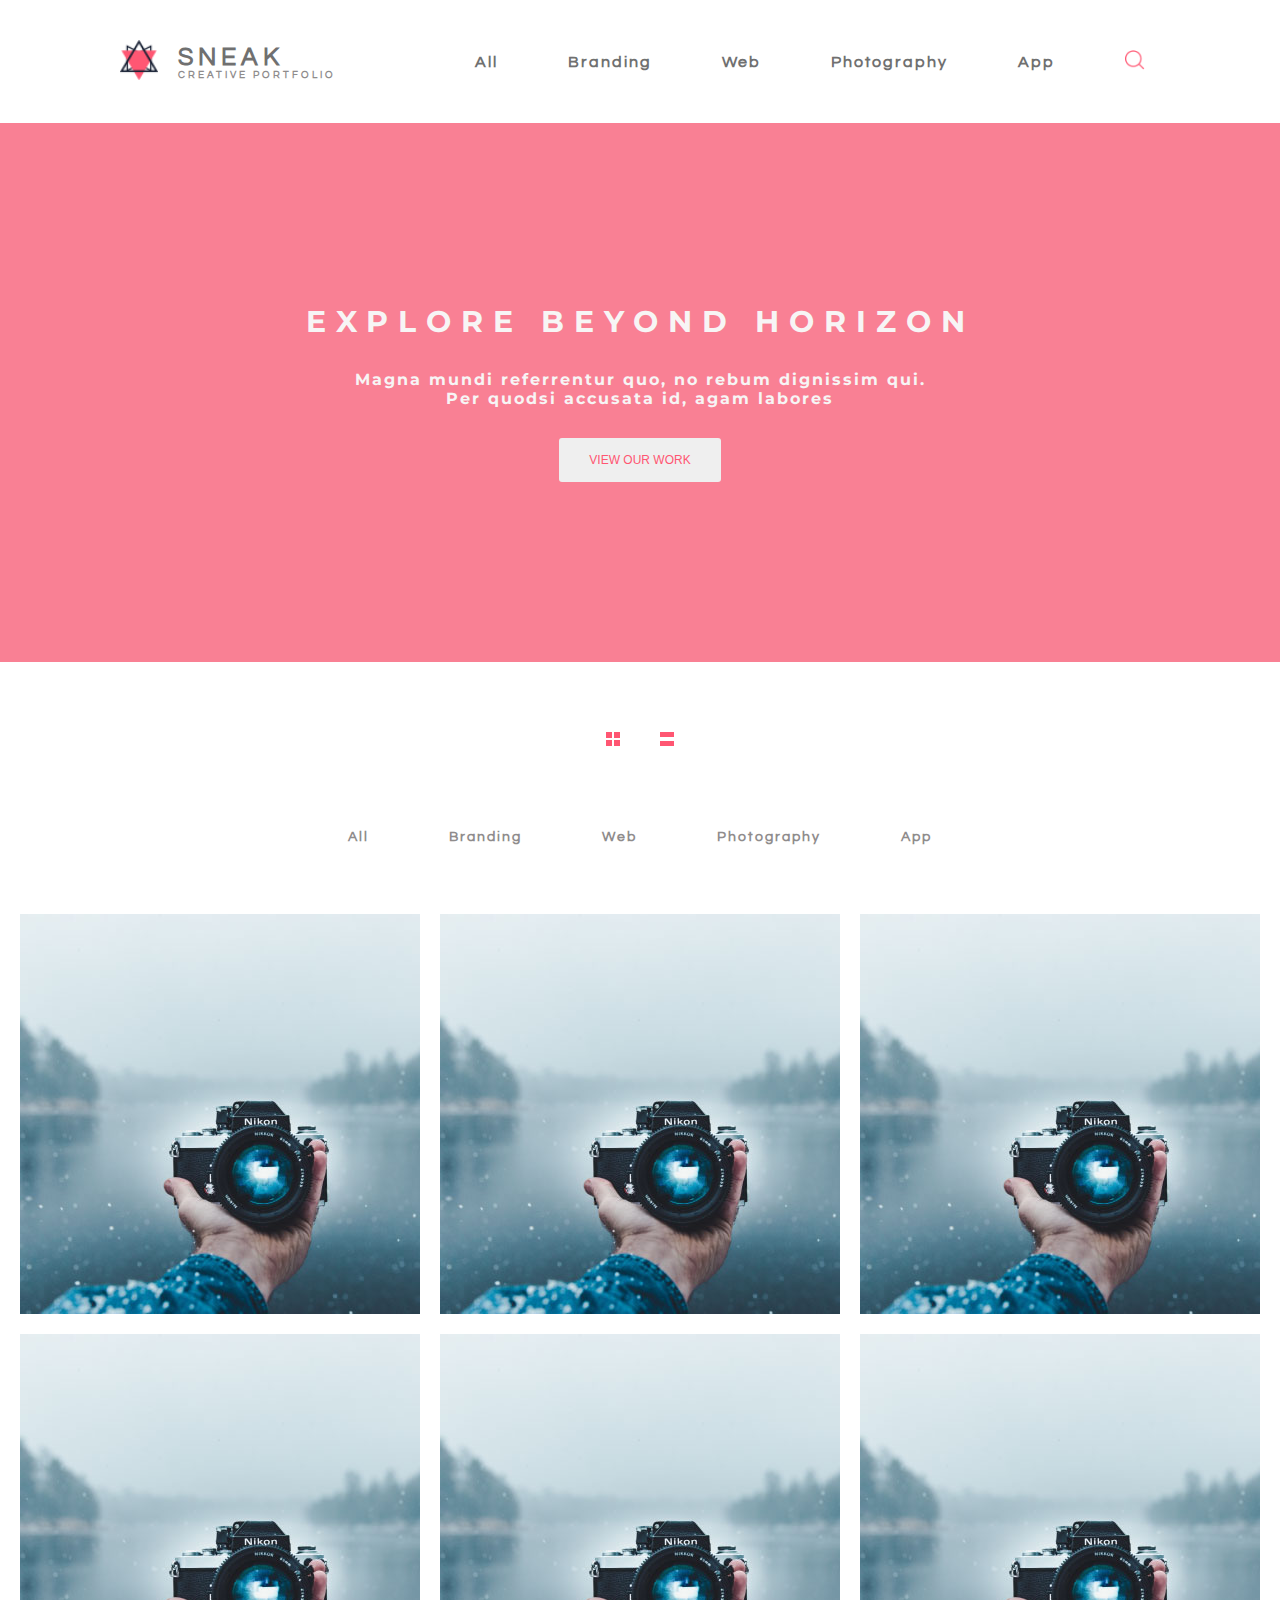
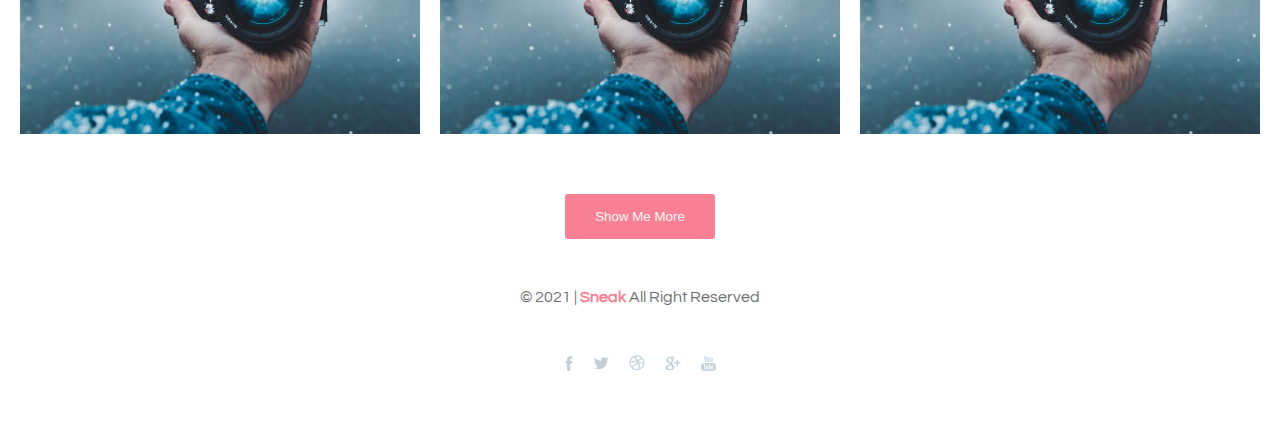
==== index.html @ 8308878c "first commit" ====
<!DOCTYPE html>
<html lang="en">

    <head>
        <meta charset="UTF-8">
        <meta http-equiv="X-UA-Compatible" content="IE=edge">
        <meta name="viewport" content="width=device-width, initial-scale=1.0">
        <link rel="stylesheet" href="./css/styles.css">
        <link rel="preconnect" href="https://fonts.gstatic.com">
        <link href="https://fonts.googleapis.com/css2?family=Montserrat:wght@300&family=Questrial&display=swap" rel="stylesheet">

        <title>Sneak | Creative Portfolio</title>
    </head>

    <body>
        <section>
            <header class="header">
                <div class="header__brand">
                    <div class="brand-logo">
                        <figure>
                            <img src="./assets/logo.png" alt="Logo Sneak">
                        </figure>
                    </div>
                    <div class="brand-text">
                        <h1>Sneak</h1>
                        <p>Creative Portfolio</p>
                    </div>
                </div>
                <div class="header__nav">
                    <nav>
                        <ul>
                            <li class="filter all">All</li>
                            <li class="filter filter-branding">Branding</li>
                            <li class="filter filter-web">Web</li>
                            <li class="filter filter-photography">Photography</li>
                            <li class="filter filter-app">App</li>
                            <li class="nav-search"><img src="./assets/search-icon.png" alt="search icon"></li>
                        </ul>
                    </nav>
                </div>
            </header>
        </section>
        <section class="hero">
            <div class="hero__area">
                <div class="area-title">
                    <h2>Explore Beyond Horizon</h2>
                </div>
                <div class="area-text">
                    <p>Magna mundi referrentur quo, no rebum dignissim qui.</p>
                    <p>Per quodsi accusata id, agam labores</p>
                </div>
                <div class="area-button">
                    <button>View Our Work</button>
                </div>
            </div>
        </section>
        <section class="filter">
            <div>
                <figure>
                    <img src="./assets/block-icon.png" alt="icon filter block">
                </figure>
            </div>
            <div>
                <figure>
                    <img src="./assets/column-icon.png" alt="icon filter column">
                </figure>
            </div>
        </section>
        <section class="categories">
            <div class="categories__filter" id="categories__filter">
                <a href="#categories__filter">
                    <div>
                        <h3 class="filter-all">All</h3>
                    </div>
                </a>
                <a href="#categories__filter">
                    <div>
                        <h3 class="filter-branding">Branding</h3>
                    </div>
                </a>
                <a href="#categories__filter">
                    <div>
                        <h3 class="filter-web">Web</h3>
                    </div>
                </a>
                <a href="#categories__filter">
                    <div>
                        <h3 class="filter-photography">Photography</h3>
                    </div>
                </a>
                <a href="#categories__filter">
                    <div>
                        <h3 class="filter-app">App</h3>
                    </div>
                </a>
            </div>
        </div>
    </body>
</html></section><section class="projects">
<div class="projects__canva">
    <div class="canva-img">
        <div class="info">
            <h3 class="title">Título</h3>
            <hr>
            <p class="description">lorem ipsum d</p>
        </div>
    </div>
    <div class="canva-img">
        <div class="info">
            <h3 class="title">Título</h3>
            <hr>
            <p class="description">lorem ipsum d</p>
        </div>
    </div>
    <div class="canva-img">
        <div class="info">
            <h3 class="title">Título</h3>
            <hr>
            <p class="description">lorem ipsum d</p>
        </div>
    </div>
    <div class="canva-img">
        <div class="info">
            <h3 class="title">Título</h3>
            <hr>
            <p class="description">lorem ipsum d</p>
        </div>
    </div>
    <div class="canva-img">
        <div class="info">
            <h3 class="title">Título</h3>
            <hr>
            <p class="description">lorem ipsum d</p>
        </div>
    </div>
    <div class="canva-img">
        <div class="info">
            <h3 class="title">Título</h3>
            <hr>
            <p class="description">lorem ipsum d</p>
        </div>
    </div>
</div></section><section class="more">
<div>
    <button>Show Me More</button>
</div></section><section class="footer">
<div class="footer__copyright">
    <p>© 2021 |
        <strong>Sneak</strong>
        All Right Reserved</p>
</div>
<div class="footer__social">
    <div>
        <figure>
            <img src="./assets/facebook.png" alt="logo Facebook">
        </figure>
        <figure>
            <img src="./assets/twitter.png" alt="logo Twitter">
        </figure>
        <figure>
            <img src="./assets/dribble.png" alt="logo Dribble">
        </figure>
        <figure>
            <img src="./assets/google.png" alt="logo Google Plus">
        </figure>
        <figure>
            <img src="./assets/youtube.png" alt="logo YouTube">
        </figure>
    </div>
</div></section></body></html>
---- css/styles.css ----
* {
  scroll-behavior: smooth;
  margin: 0;
  padding: 0;
  -webkit-box-sizing: border-box;
          box-sizing: border-box;
}

body {
  margin: 10px 0;
  font-family: "Questrial", sans-serif;
  scrollbar-face-color: fuchsia;
}

::-webkit-scrollbar {
  width: 6px;
}

::-webkit-scrollbar-track {
  -webkit-box-shadow: inset 0 0 6px #f98094;
  border-radius: 5px;
}

::-webkit-scrollbar-thumb {
  border-radius: 5px;
  -webkit-box-shadow: inset 0 0 6px rgba(0, 0, 0, 0.5);
}

.header {
  font-weight: bold;
  display: -webkit-box;
  display: -ms-flexbox;
  display: flex;
  -webkit-box-align: center;
      -ms-flex-align: center;
          align-items: center;
  -webkit-box-pack: justify;
      -ms-flex-pack: justify;
          justify-content: space-between;
  margin: 40px 100px;
}

.header__brand {
  display: -webkit-box;
  display: -ms-flexbox;
  display: flex;
  -webkit-box-align: center;
      -ms-flex-align: center;
          align-items: center;
  cursor: pointer;
}

.header .brand-logo figure img {
  height: 40px;
  margin: 0 20px;
}

.header .brand-text {
  text-transform: uppercase;
}

.header .brand-text h1 {
  font-size: 25px;
  letter-spacing: 5px;
  color: #707070;
}

.header .brand-text p {
  font-size: 10px;
  letter-spacing: 3px;
  color: #8f8c8c;
}

.header__nav nav ul {
  display: -webkit-box;
  display: -ms-flexbox;
  display: flex;
  -webkit-box-align: center;
      -ms-flex-align: center;
          align-items: center;
  text-decoration: none;
  list-style: none;
}

.header__nav nav ul li {
  margin: 0 5px;
  color: #707070;
  cursor: pointer;
  padding: 10px 30px;
  border-radius: 3px;
  letter-spacing: 2px;
}

.header__nav nav ul li.filter:hover {
  background-color: #f98094;
  color: #f7f5f5;
  -webkit-transition: 0.3s;
  transition: 0.3s;
}

.header__nav nav ul li img {
  height: 20px;
}

.header__nav nav ul li img:hover {
  -webkit-transform: scale(1.2);
          transform: scale(1.2);
  -webkit-transition: 0.3s;
  transition: 0.3s;
}

.hero {
  font-family: "Montserrat", sans-serif;
  font-weight: bold;
  background-color: #f98094;
  color: #f7f5f5;
  padding: 150px 200px;
}

.hero__area {
  text-align: center;
}

.hero .area-title {
  margin: 30px;
}

.hero .area-title h2 {
  text-transform: uppercase;
  font-size: 30px;
  letter-spacing: 10px;
}

.hero .area-text {
  margin: 30px;
}

.hero .area-text p {
  letter-spacing: 2px;
}

.hero .area-button {
  margin: 30px;
}

.hero .area-button button {
  padding: 15px 30px;
  border: none;
  color: #ff5672;
  text-transform: uppercase;
  font-size: 12px;
  cursor: pointer;
  border-radius: 3px;
}

.hero .area-button button:hover {
  -webkit-transform: scale(1.1);
          transform: scale(1.1);
  -webkit-transition: 0.5s;
  transition: 0.5s;
}

.filter {
  display: -webkit-box;
  display: -ms-flexbox;
  display: flex;
  -webkit-box-pack: center;
      -ms-flex-pack: center;
          justify-content: center;
  -webkit-box-align: center;
      -ms-flex-align: center;
          align-items: center;
  text-align: center;
  margin: 70px 0;
}

.filter figure {
  margin: 0 20px;
}

.filter figure:hover {
  cursor: pointer;
  -webkit-transform: scale(1.1);
          transform: scale(1.1);
}

.categories {
  margin: 50px 0;
}

.categories__filter {
  display: -webkit-box;
  display: -ms-flexbox;
  display: flex;
  -webkit-box-pack: center;
      -ms-flex-pack: center;
          justify-content: center;
  -webkit-box-align: center;
      -ms-flex-align: center;
          align-items: center;
}

.categories__filter div {
  margin: 0 10px;
  color: #8f8c8c;
  padding: 10px 30px;
  border-radius: 3px;
  letter-spacing: 2px;
  font-size: 12px;
  cursor: pointer;
}

.categories__filter div:hover {
  background-color: #f98094;
  color: #f7f5f5;
  -webkit-transition: 0.3s;
  transition: 0.3s;
}

.filtered {
  background-color: #f98094;
  color: #f7f5f5;
  padding: 10px 30px;
  border-radius: 3px;
  letter-spacing: 2px;
}

a {
  text-decoration: none;
  color: #8f8c8c;
}

.projects {
  margin: 50px 0;
}

.projects__canva {
  display: -webkit-box;
  display: -ms-flexbox;
  display: flex;
  -ms-flex-wrap: wrap;
      flex-wrap: wrap;
  -webkit-box-align: center;
      -ms-flex-align: center;
          align-items: center;
  -webkit-box-pack: space-evenly;
      -ms-flex-pack: space-evenly;
          justify-content: space-evenly;
}

.projects__canva .canva-img {
  margin: 10px 0;
  max-width: 400px;
  width: 100%;
  height: 400px;
  padding: 10px;
  background-color: #ebe7e7;
  background-image: url("/assets/project-photo.jpg");
}

.projects__canva .canva-img .info {
  text-align: center;
  padding-top: 140px;
}

.projects__canva .canva-img .info .title {
  margin: 0 auto 20px 0;
  font-size: 30px;
}

.projects__canva .canva-img .info .description {
  margin: 20px 0;
  font-size: 20px;
}

.projects__canva .canva-img .info hr {
  height: 2px;
  border: none;
  background-color: #ffffff;
  width: 50%;
  margin: auto;
}

.projects__canva .canva-img:hover {
  -webkit-transition: 3s;
  transition: 3s;
  cursor: pointer;
}

.projects__canva .canva-img:hover .info {
  display: block;
}

.projects__canva .canva-img .info {
  -webkit-transition: 3s;
  transition: 3s;
  color: #f7f5f5;
  display: none;
  background-color: #f98094af;
  width: 100%;
  height: 380px;
}

.more {
  margin: 50px 0;
  text-align: center;
}

.more button {
  padding: 15px 30px;
  border: none;
  color: #f7f5f5;
  cursor: pointer;
  border-radius: 3px;
  background-color: #f98094;
}

.more button:hover {
  -webkit-transform: scale(1.1);
          transform: scale(1.1);
  -webkit-transition: 0.5s;
  transition: 0.5s;
}

.footer {
  margin: 50px 0;
}

.footer__copyright {
  margin: 50px;
  text-align: center;
  color: #707070;
}

.footer__copyright strong {
  color: #f98094;
}

.footer__social div {
  margin: 50px;
  display: -webkit-box;
  display: -ms-flexbox;
  display: flex;
  -webkit-box-pack: center;
      -ms-flex-pack: center;
          justify-content: center;
  -webkit-box-align: center;
      -ms-flex-align: center;
          align-items: center;
}

.footer__social div figure {
  margin: 0 10px;
  cursor: pointer;
}

.footer__social div figure:hover {
  -webkit-transform: scale(1.2);
          transform: scale(1.2);
}
/*# sourceMappingURL=styles.css.map */
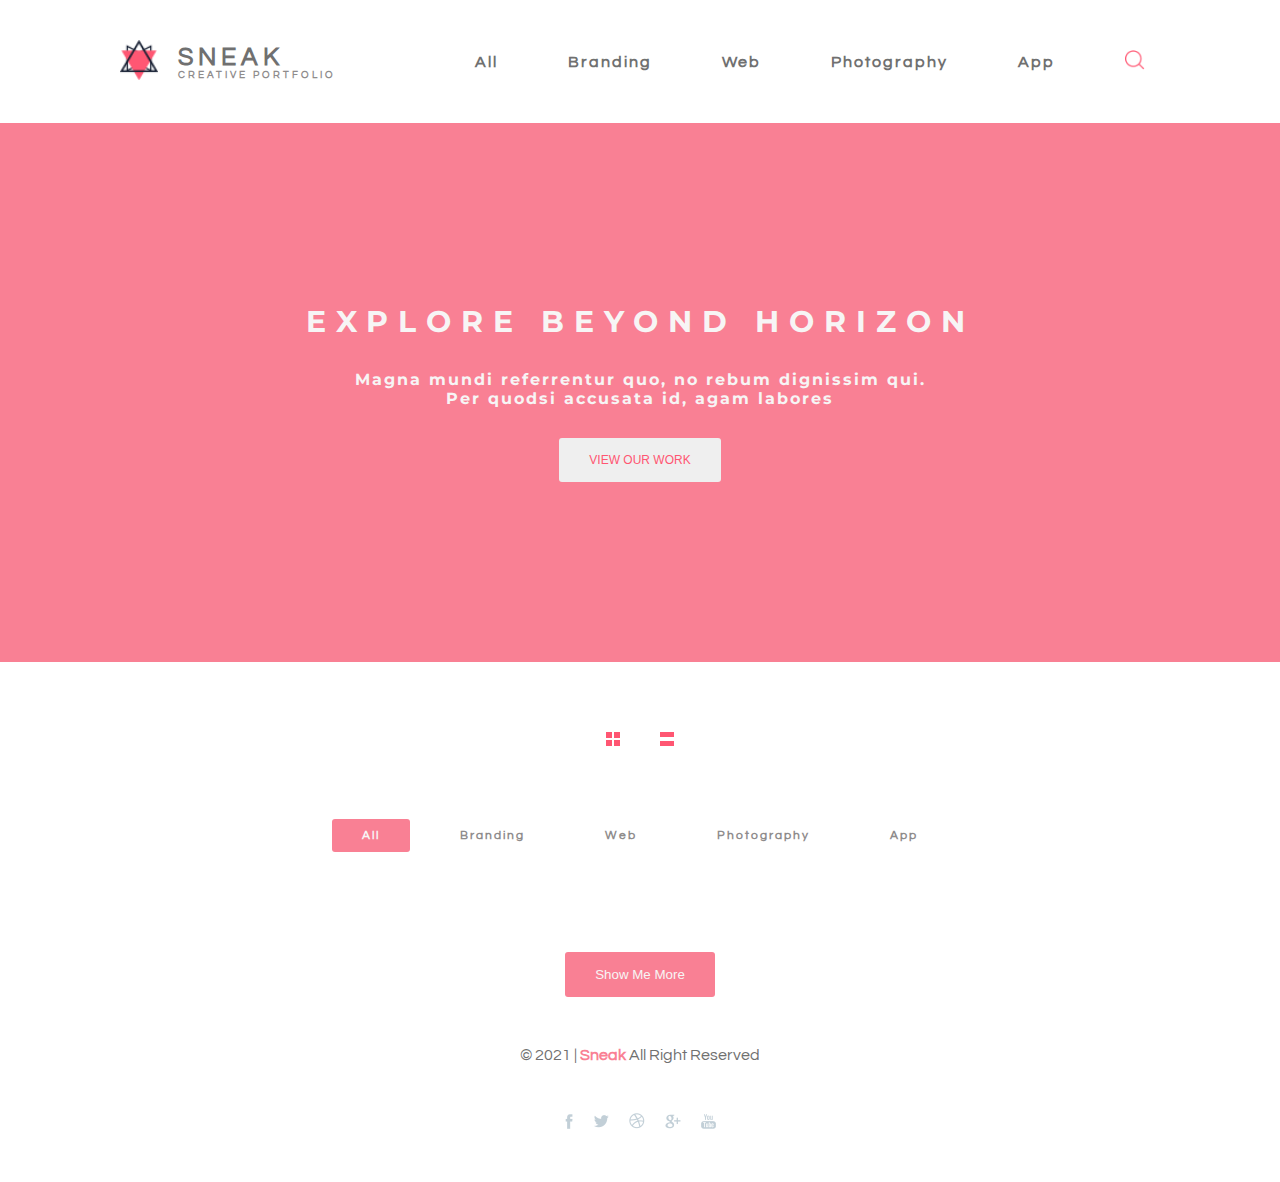
==== commit eb283bb4: "[UPDATE]: all changes to finish" ====
--- a/index.html
+++ b/index.html
@@ -7,8 +7,8 @@
         <meta name="viewport" content="width=device-width, initial-scale=1.0">
         <link rel="stylesheet" href="./css/styles.css">
         <link rel="preconnect" href="https://fonts.gstatic.com">
+        <link rel="shortcut icon" href="./assets/logo.png" type="image/x-icon">
         <link href="https://fonts.googleapis.com/css2?family=Montserrat:wght@300&family=Questrial&display=swap" rel="stylesheet">
-
         <title>Sneak | Creative Portfolio</title>
     </head>
 
@@ -27,21 +27,36 @@
                     </div>
                 </div>
                 <div class="header__nav">
-                    <nav>
-                        <ul>
-                            <li class="filter all">All</li>
-                            <li class="filter filter-branding">Branding</li>
-                            <li class="filter filter-web">Web</li>
-                            <li class="filter filter-photography">Photography</li>
-                            <li class="filter filter-app">App</li>
-                            <li class="nav-search"><img src="./assets/search-icon.png" alt="search icon"></li>
+                    <nav class="nav-menu">
+                        <ul class="main no-active">
+                            <a href="#projects__canva">
+                                <li class="filters filter-all" id="nav-all">All</li>
+                            </a>
+                            <a href="#projects__canva">
+                                <li class="filters filter-brandings" id="nav-branding">Branding</li>
+                            </a>
+                            <a href="#projects__canva">
+                                <li class="filters filter-web" id="nav-web">Web</li>
+                            </a>
+                            <a href="#projects__canva">
+                                <li class="filters filter-photography" id="nav-photography">Photography</li>
+                            </a>
+                            <a href="#projects__canva">
+                                <li class="filters filter-app" id="nav-app">App</li>
+                            </a>
+                            <a href="#projects__canva">
+                                <li class="nav-search"><img src="./assets/search-icon.png" alt="search icon"></li>
+                            </a>
                         </ul>
                     </nav>
+                </div>
+                <div class="menu">
+                    <i><img class="menu-hamburger" src="./assets/hamburger.png"></i>
                 </div>
             </header>
         </section>
         <section class="hero">
-            <div class="hero__area">
+            <div class="hero__area w3-container w3-center w3-animate-bottom">
                 <div class="area-title">
                     <h2>Explore Beyond Horizon</h2>
                 </div>
@@ -50,7 +65,9 @@
                     <p>Per quodsi accusata id, agam labores</p>
                 </div>
                 <div class="area-button">
-                    <button>View Our Work</button>
+                    <a href="#projects__canva">
+                        <button>View Our Work</button>
+                    </a>
                 </div>
             </div>
         </section>
@@ -67,104 +84,48 @@
             </div>
         </section>
         <section class="categories">
-            <div class="categories__filter" id="categories__filter">
-                <a href="#categories__filter">
-                    <div>
-                        <h3 class="filter-all">All</h3>
-                    </div>
-                </a>
-                <a href="#categories__filter">
-                    <div>
-                        <h3 class="filter-branding">Branding</h3>
-                    </div>
-                </a>
-                <a href="#categories__filter">
-                    <div>
-                        <h3 class="filter-web">Web</h3>
-                    </div>
-                </a>
-                <a href="#categories__filter">
-                    <div>
-                        <h3 class="filter-photography">Photography</h3>
-                    </div>
-                </a>
-                <a href="#categories__filter">
-                    <div>
-                        <h3 class="filter-app">App</h3>
-                    </div>
-                </a>
+            <div class="categories__filter">
+                <h3 class="filters selected" id="filter-all">All</h3>
+                <h3 class="filters filter-branding" id="filter-branding">Branding</h3>
+                <h3 class="filters filter-web" id="filter-web">Web</h3>
+                <h3 class="filters filter-photography" id="filter-photography">Photography</h3>
+                <h3 class="filters filter-app" id="filter-app">App</h3>
             </div>
-        </div>
+        </section>
+        <section class="projects">
+            <div class="projects__canva" id="projects__canva"></div>
+        </section>
+        <section class="more">
+            <div>
+                <button>Show Me More</button>
+            </div>
+        </section>
+        <section class="footer">
+            <div class="footer__copyright">
+                <p>© 2021 |
+                    <strong>Sneak</strong>
+                    All Right Reserved</p>
+            </div>
+            <div class="footer__social">
+                <div>
+                    <figure>
+                        <img src="./assets/facebook.png" alt="logo Facebook">
+                    </figure>
+                    <figure>
+                        <img src="./assets/twitter.png" alt="logo Twitter">
+                    </figure>
+                    <figure>
+                        <img src="./assets/dribble.png" alt="logo Dribble">
+                    </figure>
+                    <figure>
+                        <img src="./assets/google.png" alt="logo Google Plus">
+                    </figure>
+                    <figure>
+                        <img src="./assets/youtube.png" alt="logo YouTube">
+                    </figure>
+                </div>
+            </div>
+        </section>
+        <script src="./index.js"></script>
     </body>
-</html></section><section class="projects">
-<div class="projects__canva">
-    <div class="canva-img">
-        <div class="info">
-            <h3 class="title">Título</h3>
-            <hr>
-            <p class="description">lorem ipsum d</p>
-        </div>
-    </div>
-    <div class="canva-img">
-        <div class="info">
-            <h3 class="title">Título</h3>
-            <hr>
-            <p class="description">lorem ipsum d</p>
-        </div>
-    </div>
-    <div class="canva-img">
-        <div class="info">
-            <h3 class="title">Título</h3>
-            <hr>
-            <p class="description">lorem ipsum d</p>
-        </div>
-    </div>
-    <div class="canva-img">
-        <div class="info">
-            <h3 class="title">Título</h3>
-            <hr>
-            <p class="description">lorem ipsum d</p>
-        </div>
-    </div>
-    <div class="canva-img">
-        <div class="info">
-            <h3 class="title">Título</h3>
-            <hr>
-            <p class="description">lorem ipsum d</p>
-        </div>
-    </div>
-    <div class="canva-img">
-        <div class="info">
-            <h3 class="title">Título</h3>
-            <hr>
-            <p class="description">lorem ipsum d</p>
-        </div>
-    </div>
-</div></section><section class="more">
-<div>
-    <button>Show Me More</button>
-</div></section><section class="footer">
-<div class="footer__copyright">
-    <p>© 2021 |
-        <strong>Sneak</strong>
-        All Right Reserved</p>
-</div>
-<div class="footer__social">
-    <div>
-        <figure>
-            <img src="./assets/facebook.png" alt="logo Facebook">
-        </figure>
-        <figure>
-            <img src="./assets/twitter.png" alt="logo Twitter">
-        </figure>
-        <figure>
-            <img src="./assets/dribble.png" alt="logo Dribble">
-        </figure>
-        <figure>
-            <img src="./assets/google.png" alt="logo Google Plus">
-        </figure>
-        <figure>
-            <img src="./assets/youtube.png" alt="logo YouTube">
-        </figure>
-    </div>
-</div></section></body></html>
+</html>
--- a/css/styles.css
+++ b/css/styles.css
@@ -6,6 +6,14 @@
           box-sizing: border-box;
 }
 
+*::-moz-selection {
+  background-color: #c2c2c2;
+}
+
+*::selection {
+  background-color: #c2c2c2;
+}
+
 body {
   margin: 10px 0;
   font-family: "Questrial", sans-serif;
@@ -91,7 +99,7 @@
   letter-spacing: 2px;
 }
 
-.header__nav nav ul li.filter:hover {
+.header__nav nav ul li.filters:hover {
   background-color: #f98094;
   color: #f7f5f5;
   -webkit-transition: 0.3s;
@@ -151,6 +159,7 @@
   font-size: 12px;
   cursor: pointer;
   border-radius: 3px;
+  outline: none;
 }
 
 .hero .area-button button:hover {
@@ -200,7 +209,7 @@
           align-items: center;
 }
 
-.categories__filter div {
+.categories__filter h3 {
   margin: 0 10px;
   color: #8f8c8c;
   padding: 10px 30px;
@@ -210,11 +219,16 @@
   cursor: pointer;
 }
 
-.categories__filter div:hover {
+.categories__filter h3:hover {
   background-color: #f98094;
   color: #f7f5f5;
   -webkit-transition: 0.3s;
   transition: 0.3s;
+}
+
+.selected {
+  background-color: #f98094;
+  color: #f7f5f5 !important;
 }
 
 .filtered {
@@ -248,32 +262,55 @@
           justify-content: space-evenly;
 }
 
-.projects__canva .canva-img {
+.projects__canva .canva-grid {
+  display: -webkit-box;
+  display: -ms-flexbox;
+  display: flex;
+  -ms-flex-wrap: wrap;
+      flex-wrap: wrap;
+  -webkit-box-align: center;
+      -ms-flex-align: center;
+          align-items: center;
+  -webkit-box-pack: space-evenly;
+      -ms-flex-pack: space-evenly;
+          justify-content: space-evenly;
+  width: 100%;
+  -webkit-transition: 3s;
+  transition: 3s;
+}
+
+.projects__canva .canva-grid .canva-img {
   margin: 10px 0;
   max-width: 400px;
   width: 100%;
   height: 400px;
   padding: 10px;
+  -o-object-fit: cover;
+     object-fit: cover;
+  -o-object-position: center 25%;
+     object-position: center 25%;
   background-color: #ebe7e7;
-  background-image: url("/assets/project-photo.jpg");
-}
-
-.projects__canva .canva-img .info {
+  background-image: url("../assets/project-photo.jpg");
+}
+
+.projects__canva .canva-grid .canva-img .info {
   text-align: center;
   padding-top: 140px;
 }
 
-.projects__canva .canva-img .info .title {
+.projects__canva .canva-grid .canva-img .info .title {
   margin: 0 auto 20px 0;
   font-size: 30px;
-}
-
-.projects__canva .canva-img .info .description {
+  color: #ffffff;
+}
+
+.projects__canva .canva-grid .canva-img .info .description {
   margin: 20px 0;
   font-size: 20px;
-}
-
-.projects__canva .canva-img .info hr {
+  color: #ffffff;
+}
+
+.projects__canva .canva-grid .canva-img .info hr {
   height: 2px;
   border: none;
   background-color: #ffffff;
@@ -281,17 +318,17 @@
   margin: auto;
 }
 
-.projects__canva .canva-img:hover {
+.projects__canva .canva-grid .canva-img:hover {
   -webkit-transition: 3s;
   transition: 3s;
   cursor: pointer;
 }
 
-.projects__canva .canva-img:hover .info {
+.projects__canva .canva-grid .canva-img:hover .info {
   display: block;
 }
 
-.projects__canva .canva-img .info {
+.projects__canva .canva-grid .canva-img .info {
   -webkit-transition: 3s;
   transition: 3s;
   color: #f7f5f5;
@@ -313,6 +350,7 @@
   cursor: pointer;
   border-radius: 3px;
   background-color: #f98094;
+  outline: none;
 }
 
 .more button:hover {
@@ -358,4 +396,124 @@
   -webkit-transform: scale(1.2);
           transform: scale(1.2);
 }
+
+.menu {
+  display: none;
+}
+
+.no-active {
+  left: -100vw;
+}
+
+@media screen and (min-width: 1600px) {
+  .projects .projects__canva .canva-img {
+    max-width: 500px;
+  }
+}
+
+@media screen and (max-width: 1000px) {
+  .header {
+    margin: 40px;
+  }
+  .header .header__nav nav ul li {
+    padding: 10px;
+  }
+}
+
+@media screen and (max-width: 850px) {
+  .header .header__nav {
+    width: 100%;
+  }
+  .header .header__nav nav ul {
+    display: -webkit-box;
+    display: -ms-flexbox;
+    display: flex;
+    -webkit-box-orient: vertical;
+    -webkit-box-direction: normal;
+        -ms-flex-direction: column;
+            flex-direction: column;
+    -webkit-box-align: center;
+        -ms-flex-align: center;
+            align-items: center;
+    -webkit-box-pack: center;
+        -ms-flex-pack: center;
+            justify-content: center;
+    position: fixed;
+    top: 0;
+    bottom: 0;
+    left: 0;
+    width: 100vw;
+    margin: auto;
+    font-size: 40px;
+    background-color: #f7f5f58c;
+    -webkit-transition: 1s;
+    transition: 1s;
+  }
+  .header .header__nav .no-active {
+    left: -100vw;
+  }
+  .header .header__nav .nav-search {
+    display: none;
+  }
+  .header .menu {
+    display: block;
+    cursor: pointer;
+    z-index: 5;
+    position: fixed;
+    right: 25px;
+  }
+  .header .menu i img {
+    max-width: 30px;
+    width: 100%;
+    height: 30px;
+  }
+}
+
+@media screen and (max-width: 750px) {
+  .hero {
+    padding: 80px 100px;
+  }
+}
+
+@media screen and (max-width: 662px) {
+  .categories__filter h3 {
+    padding: 10px;
+  }
+}
+
+@media screen and (max-width: 450px) {
+  .header {
+    margin: 30px;
+  }
+  .hero {
+    padding: 50px 10px;
+  }
+  .filter {
+    margin: 20px 0;
+  }
+  .categories {
+    margin: 5px 0;
+  }
+  .categories .categories__filter {
+    display: block;
+  }
+  .categories .categories__filter h3 {
+    text-align: center;
+    padding: 10px 5px;
+    width: 30%;
+    margin: auto;
+  }
+  .projects {
+    margin: 10px 0;
+  }
+  .projects__canva {
+    margin: auto;
+    max-width: 300px;
+    width: 100%;
+    height: auto;
+  }
+  .projects__canva .canva-grid .canva-img .info .title {
+    font-size: 25px;
+  }
+}
 /*# sourceMappingURL=styles.css.map */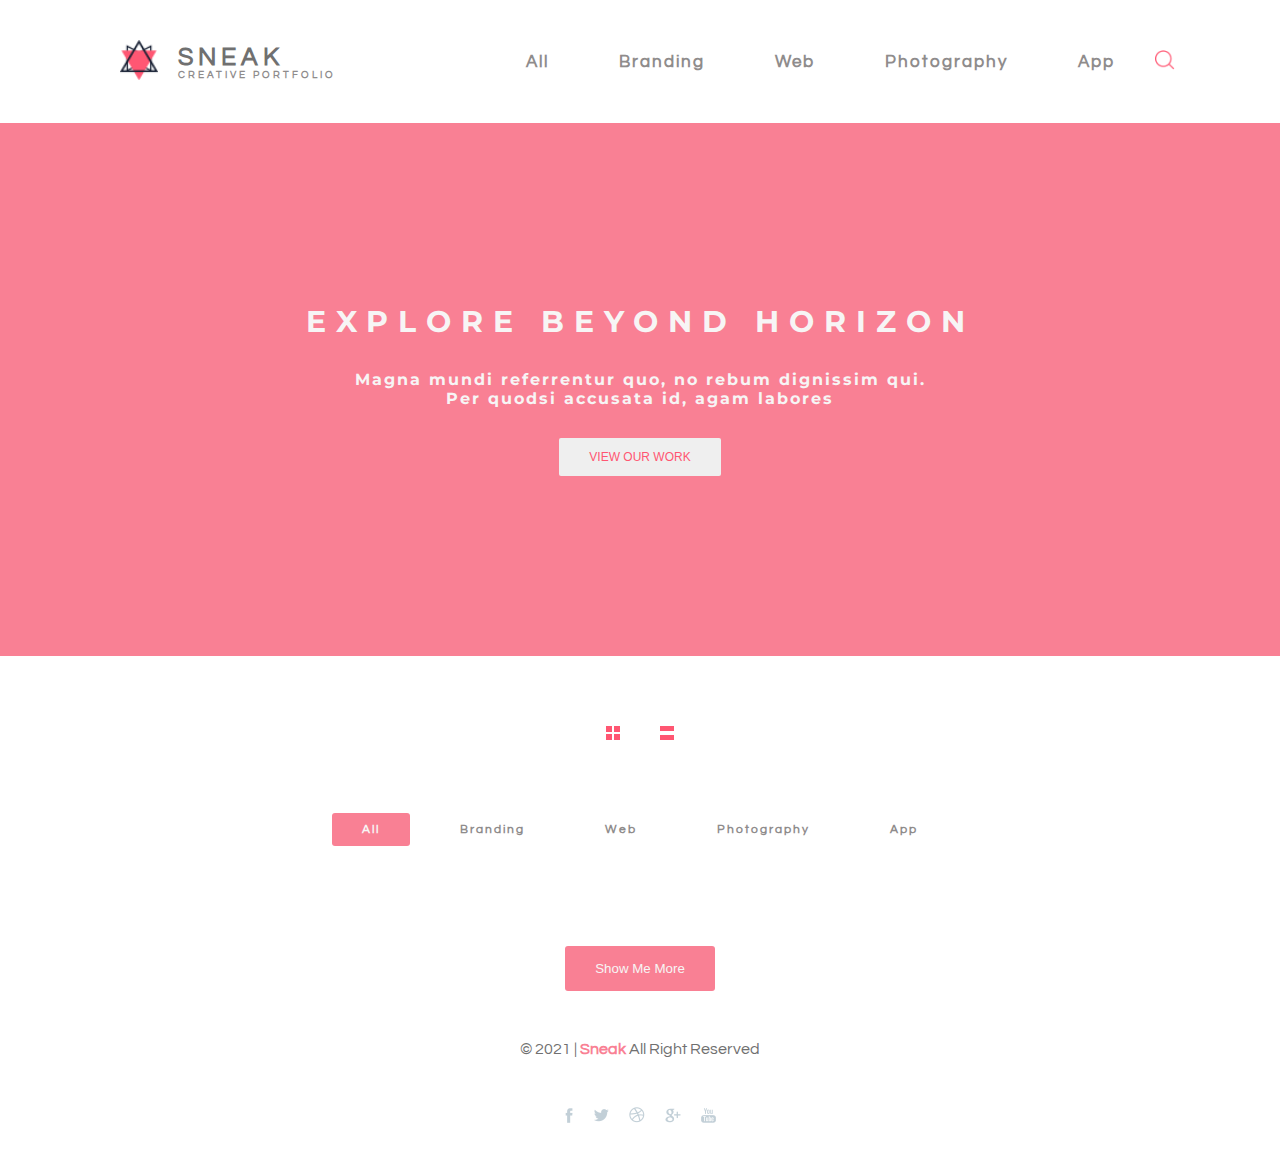
==== commit 9edfa1e7: "update" ====
--- a/index.html
+++ b/index.html
@@ -16,42 +16,42 @@
         <section>
             <header class="header">
                 <div class="header__brand">
-                    <div class="brand-logo">
-                        <figure>
-                            <img src="./assets/logo.png" alt="Logo Sneak">
-                        </figure>
-                    </div>
-                    <div class="brand-text">
-                        <h1>Sneak</h1>
-                        <p>Creative Portfolio</p>
-                    </div>
+                    <a href="/">
+                        <div class="brand-logo">
+                            <figure>
+                                <img src="./assets/logo.png" alt="Logo Sneak">
+                            </figure>
+                        </div>
+                        <div class="brand-text">
+                            <h1>Sneak</h1>
+                            <p>Creative Portfolio</p>
+                        </div>
+                    </a>
                 </div>
                 <div class="header__nav">
                     <nav class="nav-menu">
                         <ul class="main no-active">
-                            <a href="#projects__canva">
-                                <li class="filters filter-all" id="nav-all">All</li>
-                            </a>
-                            <a href="#projects__canva">
-                                <li class="filters filter-brandings" id="nav-branding">Branding</li>
-                            </a>
-                            <a href="#projects__canva">
-                                <li class="filters filter-web" id="nav-web">Web</li>
-                            </a>
-                            <a href="#projects__canva">
-                                <li class="filters filter-photography" id="nav-photography">Photography</li>
-                            </a>
-                            <a href="#projects__canva">
-                                <li class="filters filter-app" id="nav-app">App</li>
-                            </a>
-                            <a href="#projects__canva">
-                                <li class="nav-search"><img src="./assets/search-icon.png" alt="search icon"></li>
-                            </a>
+                            <li class="navFilter filter-all" id="nav-all">
+                                <a class="filters" href="#projects__canva">All</a>
+                            </li>
+                            <li class="navFilter filter-brandings" id="nav-branding">
+                                <a class="filters" href="#projects__canva">Branding</a>
+                            </li>
+                            <li class="navFilter filter-web" id="nav-web">
+                                <a class="filters" href="#projects__canva">Web</a>
+                            </li>
+                            <li class="navFilter filter-photography" id="nav-photography">
+                                <a class="filters" href="#projects__canva">Photography</a>
+                            </li>
+                            <li class="navFilter filter-app" id="nav-app">
+                                <a class="filters" href="#projects__canva">App</a>
+                            </li>
+                            <li class="nav-search"><img src="./assets/search-icon.png" alt="search icon"></li>
                         </ul>
                     </nav>
                 </div>
                 <div class="menu">
-                    <i><img class="menu-hamburger" src="./assets/hamburger.png"></i>
+                    <i><img class="menu-hamburger" src="./assets/hamburger.png" alt="menu mobile"></i>
                 </div>
             </header>
         </section>
@@ -65,13 +65,14 @@
                     <p>Per quodsi accusata id, agam labores</p>
                 </div>
                 <div class="area-button">
-                    <a href="#projects__canva">
-                        <button>View Our Work</button>
-                    </a>
+                    <button>
+                        <a href="#projects__canva">View Our Work</a>
+                    </button>
                 </div>
             </div>
         </section>
         <section class="filter">
+            <h2 class="hidden"></h2>
             <div>
                 <figure>
                     <img src="./assets/block-icon.png" alt="icon filter block">
@@ -93,14 +94,17 @@
             </div>
         </section>
         <section class="projects">
+            <h2 class="hidden"></h2>
             <div class="projects__canva" id="projects__canva"></div>
         </section>
         <section class="more">
+            <h2 class="hidden"></h2>
             <div>
                 <button>Show Me More</button>
             </div>
         </section>
         <section class="footer">
+            <h2 class="hidden"></h2>
             <div class="footer__copyright">
                 <p>© 2021 |
                     <strong>Sneak</strong>
--- a/css/styles.css
+++ b/css/styles.css
@@ -48,7 +48,7 @@
   margin: 40px 100px;
 }
 
-.header__brand {
+.header__brand a {
   display: -webkit-box;
   display: -ms-flexbox;
   display: flex;
@@ -92,16 +92,20 @@
 
 .header__nav nav ul li {
   margin: 0 5px;
-  color: #707070;
-  cursor: pointer;
+}
+
+.header__nav nav ul li a {
+  color: #8f8c8c;
   padding: 10px 30px;
   border-radius: 3px;
   letter-spacing: 2px;
-}
-
-.header__nav nav ul li.filters:hover {
+  font-size: 17px;
+  cursor: pointer;
+}
+
+.header__nav nav ul li.navFilter:hover a {
   background-color: #f98094;
-  color: #f7f5f5;
+  color: #ffffff;
   -webkit-transition: 0.3s;
   transition: 0.3s;
 }
@@ -152,14 +156,18 @@
 }
 
 .hero .area-button button {
-  padding: 15px 30px;
+  padding: 12px 0;
   border: none;
-  color: #ff5672;
   text-transform: uppercase;
   font-size: 12px;
   cursor: pointer;
-  border-radius: 3px;
+  border-radius: 2px;
   outline: none;
+}
+
+.hero .area-button button a {
+  color: #ff5672;
+  padding: 15px 30px;
 }
 
 .hero .area-button button:hover {
@@ -398,6 +406,10 @@
 }
 
 .menu {
+  display: none;
+}
+
+.hidden {
   display: none;
 }
 
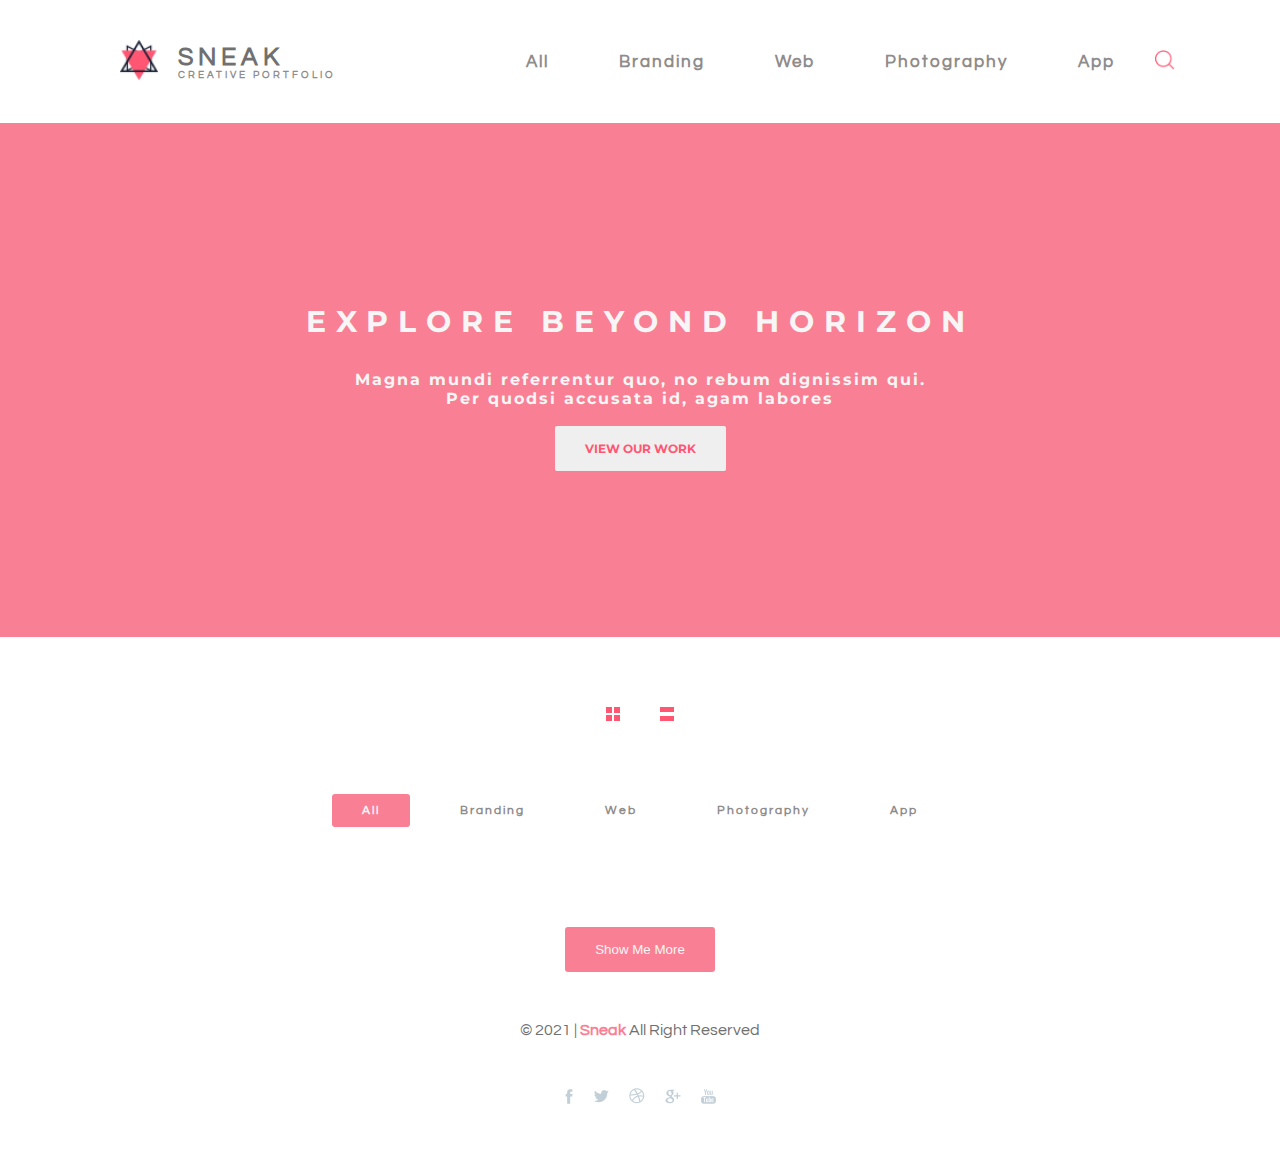
==== commit 5c28eaf4: "[UPDATE]: final updates and corrections" ====
--- a/index.html
+++ b/index.html
@@ -65,14 +65,12 @@
                     <p>Per quodsi accusata id, agam labores</p>
                 </div>
                 <div class="area-button">
-                    <button>
-                        <a href="#projects__canva">View Our Work</a>
-                    </button>
+                    <a href="#projects__canva">View Our Work</a>
                 </div>
             </div>
         </section>
         <section class="filter">
-            <h2 class="hidden"></h2>
+            <h2 class="hidden">.</h2>
             <div>
                 <figure>
                     <img src="./assets/block-icon.png" alt="icon filter block">
@@ -94,17 +92,17 @@
             </div>
         </section>
         <section class="projects">
-            <h2 class="hidden"></h2>
+            <h2 class="hidden">.</h2>
             <div class="projects__canva" id="projects__canva"></div>
         </section>
         <section class="more">
-            <h2 class="hidden"></h2>
+            <h2 class="hidden">.</h2>
             <div>
                 <button>Show Me More</button>
             </div>
         </section>
         <section class="footer">
-            <h2 class="hidden"></h2>
+            <h2 class="hidden">.</h2>
             <div class="footer__copyright">
                 <p>© 2021 |
                     <strong>Sneak</strong>
--- a/css/styles.css
+++ b/css/styles.css
@@ -155,22 +155,20 @@
   margin: 30px;
 }
 
-.hero .area-button button {
-  padding: 12px 0;
+.hero .area-button a {
+  color: #ff5672;
+  background-color: #EFEFEF;
+  padding: 15px 30px;
   border: none;
   text-transform: uppercase;
   font-size: 12px;
+  font-weight: bold;
   cursor: pointer;
   border-radius: 2px;
   outline: none;
 }
 
-.hero .area-button button a {
-  color: #ff5672;
-  padding: 15px 30px;
-}
-
-.hero .area-button button:hover {
+.hero .area-button:hover {
   -webkit-transform: scale(1.1);
           transform: scale(1.1);
   -webkit-transition: 0.5s;
@@ -427,8 +425,9 @@
   .header {
     margin: 40px;
   }
-  .header .header__nav nav ul li {
+  .header .header__nav nav ul li a {
     padding: 10px;
+    font-size: 30px;
   }
 }
 
